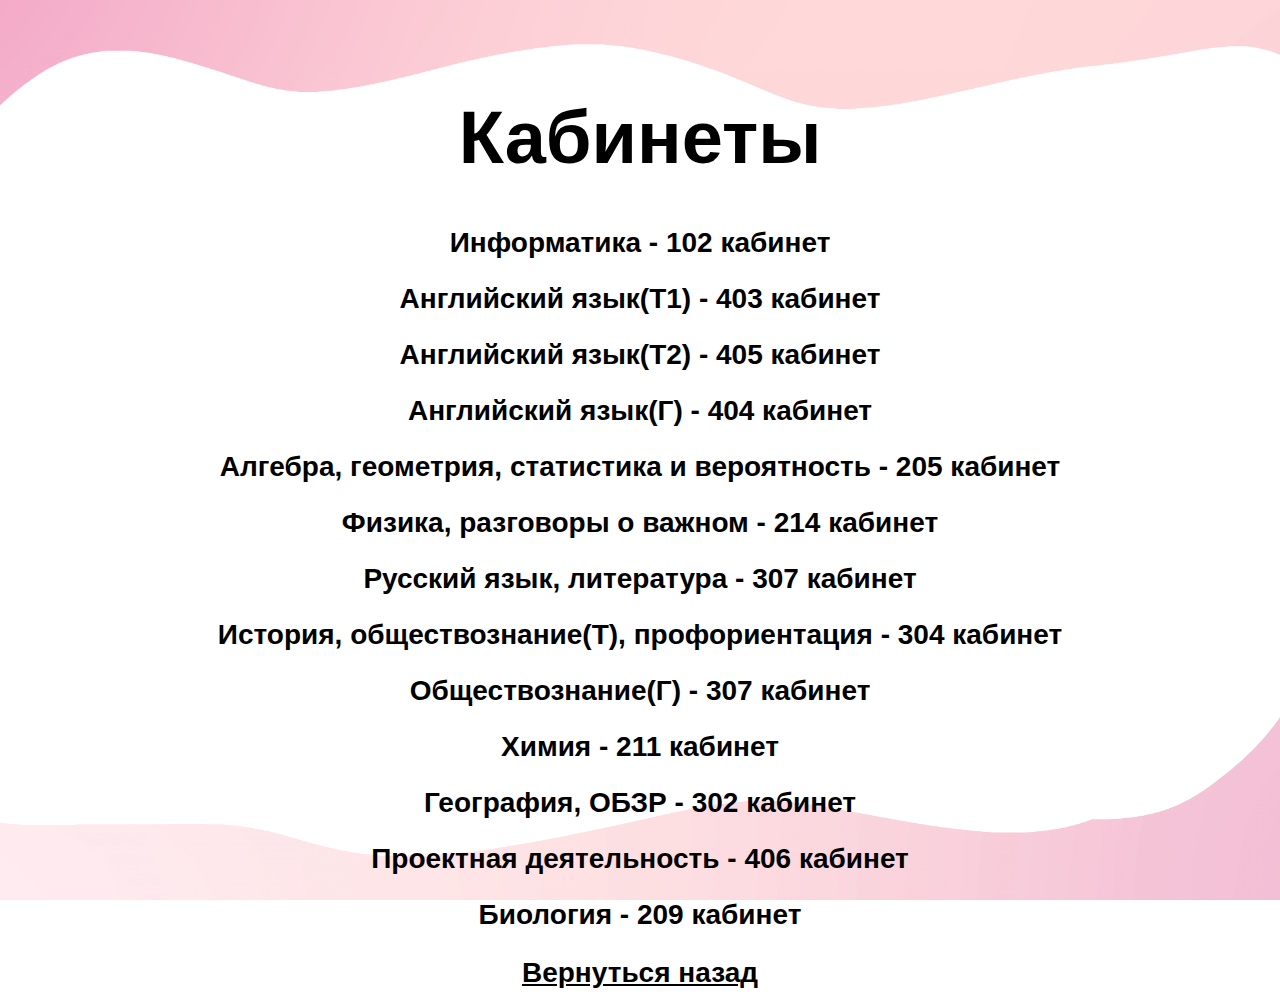
==== cab.html @ a57718f4 "Add files via upload" ====
<!DOCTYPE html>
<html>
<head>
	<meta charset="utf-8">
	<meta name="viewport" content="width=device-width, initial-scale=1">
	<link rel="stylesheet" href="./StyleMain.css">
	<link rel="stylesheet" href="master.css">
	<title>Cabinets</title>
</head>
<body style="font-family: Helvetica;">
<h1 style="font-size: 74px; margin-top: 7.5%;">Кабинеты</h1>
<div style="font-size: 28px; line-height: 1;">
	<p>Информатика - 102 кабинет</p>
	<p>Английский язык(Т1) - 403 кабинет</p>
	<p>Английский язык(Т2) - 405 кабинет</p>
	<p>Английский язык(Г) - 404 кабинет</p>
	<p>Алгебра, геометрия, статистика и вероятность - 205 кабинет</p>
	<p>Физика, разговоры о важном - 214 кабинет</p>
	<p>Русский язык, литература - 307 кабинет</p>
	<p>История, обществознание(Т), профориентация - 304 кабинет</p>
	<p>Обществознание(Г) - 307 кабинет</p>
	<p>Химия - 211 кабинет</p>
	<p>География, ОБЗР - 302 кабинет</p>
	<p>Проектная деятельность - 406 кабинет</p>
	<p>Биология - 209 кабинет</p>
</div>

<a href="./index.html.html" style="font-size: 28px; color: black;">Вернуться назад</a>
</body>
</html>
---- StyleMain.css ----
body{	
	font-weight: bold;
	text-align: center;
	font-family: Helvetica;

	background-image: url(background.png);
	background-repeat: no-repeat;
	background-position: center;
	background-attachment: fixed;
	background-size:  cover;
}

.center {
  margin-left: 10%;
  margin-right: 10%;
}

a{
	font-size: 96px;
	color: black;
}
---- master.css ----
body{
	animation: transitionIn 1s;
}

@keyframes transitionIn{
	from{
		opacity: 0;
		transform: rotateX(-10deg);
	}

	to{
		opacity: 1;
		transform: rotateX(0);
	}
}
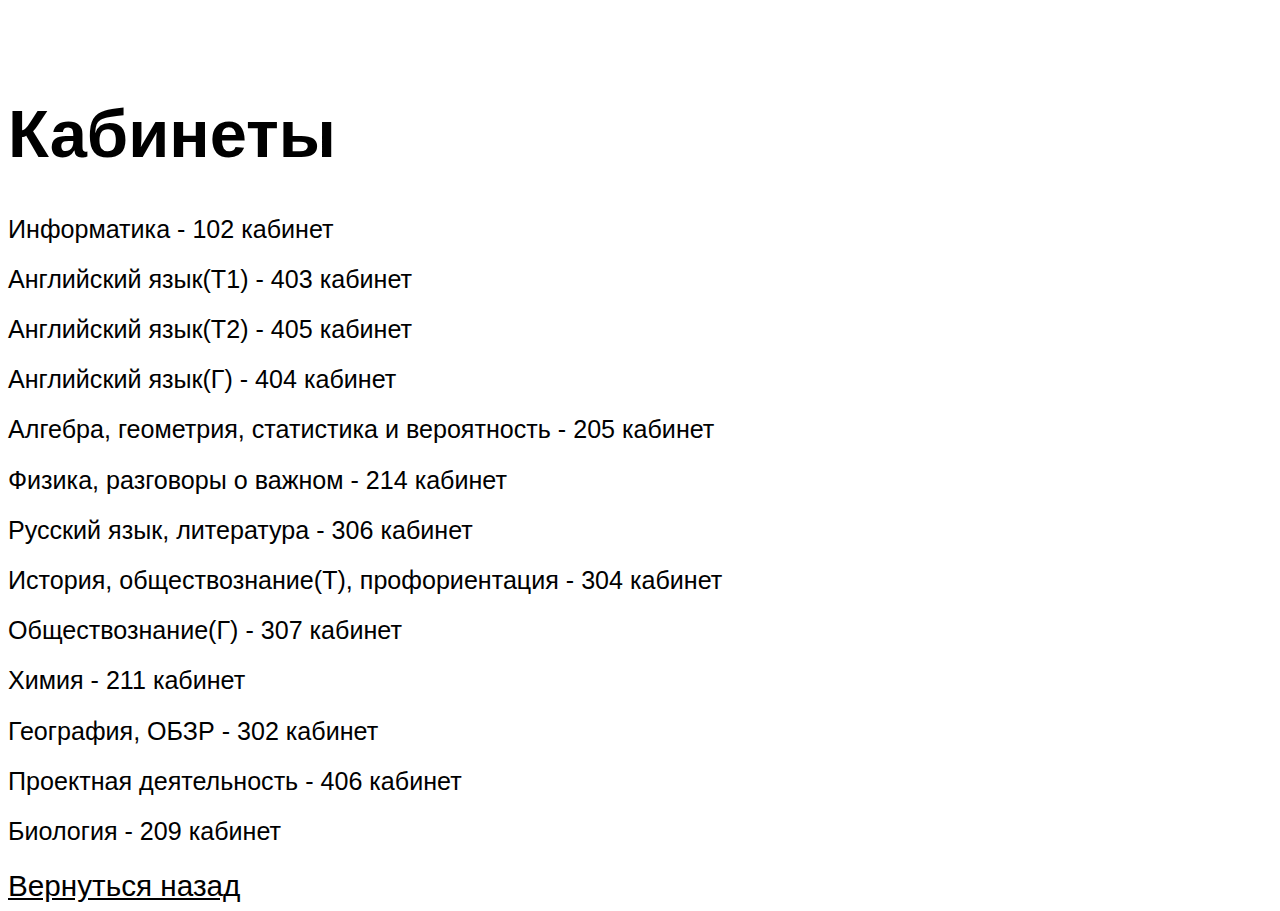
==== commit c1bb2caa: "Add files via upload" ====
--- a/cab.html
+++ b/cab.html
@@ -8,15 +8,15 @@
 	<title>Cabinets</title>
 </head>
 <body style="font-family: Helvetica;">
-<h1 style="font-size: 74px; margin-top: 7.5%;">Кабинеты</h1>
-<div style="font-size: 28px; line-height: 1;">
+<h1 style="font-size: clamp(2rem, 0.639rem + 4.429vw, 4.625rem); margin-top: 7.5%;">Кабинеты</h1>
+<div style="font-size: clamp(0.8rem, 0.121rem + 1.81vw, 1.75rem); line-height: 1;">
 	<p>Информатика - 102 кабинет</p>
 	<p>Английский язык(Т1) - 403 кабинет</p>
 	<p>Английский язык(Т2) - 405 кабинет</p>
 	<p>Английский язык(Г) - 404 кабинет</p>
 	<p>Алгебра, геометрия, статистика и вероятность - 205 кабинет</p>
 	<p>Физика, разговоры о важном - 214 кабинет</p>
-	<p>Русский язык, литература - 307 кабинет</p>
+	<p>Русский язык, литература - 306 кабинет</p>
 	<p>История, обществознание(Т), профориентация - 304 кабинет</p>
 	<p>Обществознание(Г) - 307 кабинет</p>
 	<p>Химия - 211 кабинет</p>
@@ -25,6 +25,6 @@
 	<p>Биология - 209 кабинет</p>
 </div>
 
-<a href="./index.html.html" style="font-size: 28px; color: black;">Вернуться назад</a>
+<a href="./index.html" style="font-size: clamp(1.25rem, 0.714rem + 1.429vw, 2rem); color: black;">Вернуться назад</a>
 </body>
 </html>